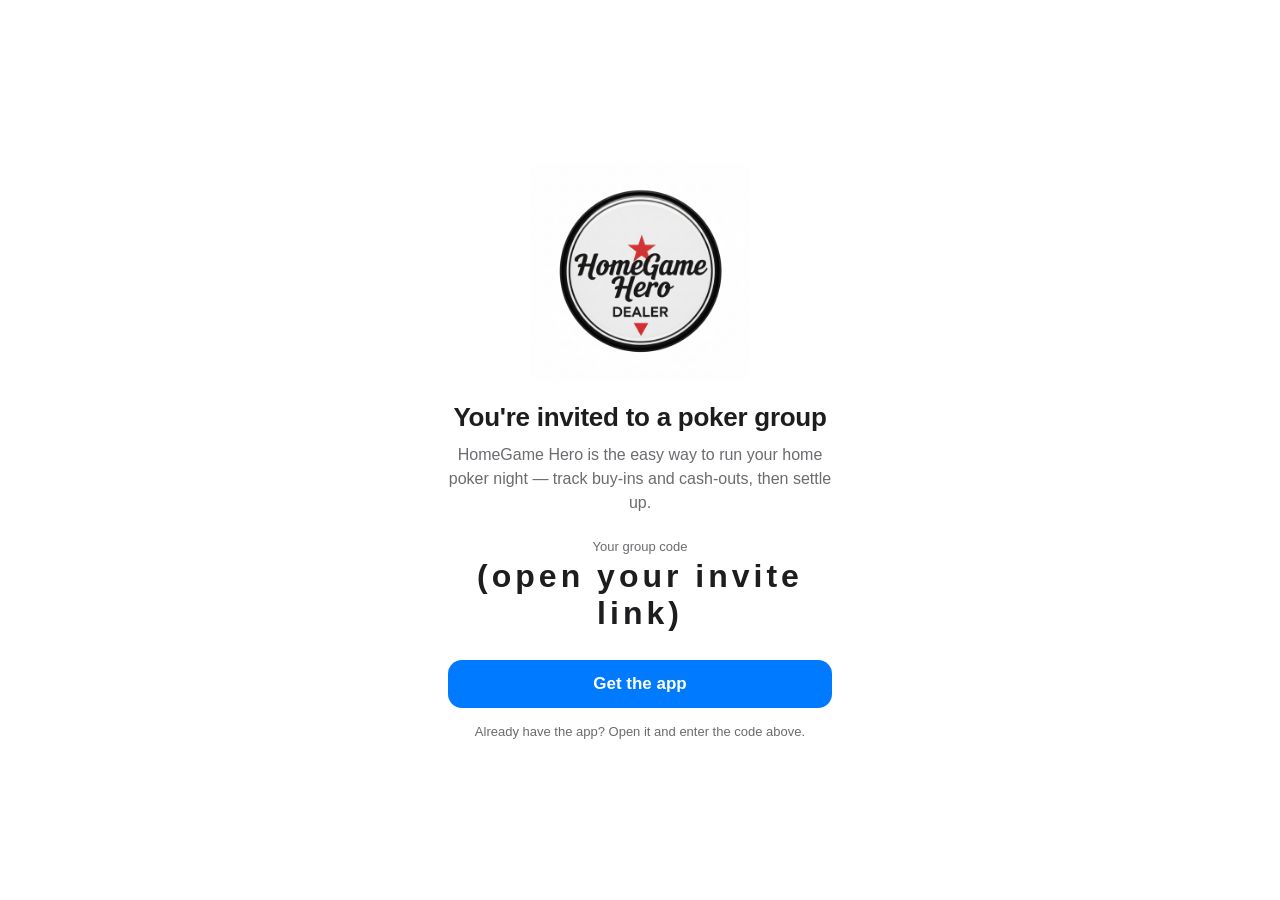
==== join/index.html @ 65db3cfb "HomeGame Hero site: marketing, invite landing, universal-links AASA" ====
<!doctype html>
<html lang="en">
<head>
  <meta charset="utf-8">
  <meta name="viewport" content="width=device-width, initial-scale=1">
  <title>Join a group on HomeGame Hero</title>
  <!-- Shows an "Open / Get" banner on iOS Safari. -->
  <meta name="apple-itunes-app" content="app-id=6759196612">
  <style>
    /* Matches the marketing page: always light, pure-white background so the
       logo's white tile blends in. */
    :root { color-scheme: light; --fg:#1d1d1f; --muted:#6b6b70; --accent:#007aff; }
    * { box-sizing: border-box; }
    body {
      margin: 0; min-height: 100vh; display: flex; align-items: center; justify-content: center;
      font-family: -apple-system, BlinkMacSystemFont, "Segoe UI", Roboto, Helvetica, Arial, sans-serif;
      background: #fff; color: var(--fg); padding: 24px;
    }
    .card { background: transparent; padding: 8px; max-width: 400px; width: 100%; text-align: center; }
    .logo { display: block; margin: 0 auto 20px; width: 220px; height: auto; max-width: 70vw; }
    h1 { font-size: 26px; margin: 0 0 10px; letter-spacing: -.01em; }
    p { font-size: 16px; line-height: 1.5; color: var(--muted); margin: 0 0 24px; }
    .code-label { font-size: 13px; color: var(--muted); margin-bottom: 4px; }
    .code {
      font-size: 32px; font-weight: 700; letter-spacing: 4px; margin: 0 0 28px;
      font-variant-numeric: tabular-nums;
    }
    .btn {
      display: inline-block; background: var(--accent); color: #fff; text-decoration: none;
      font-size: 17px; font-weight: 600; padding: 14px 24px; border-radius: 14px; width: 100%;
    }
    .hint { font-size: 13px; color: var(--muted); margin-top: 16px; }
  </style>
</head>
<body>
  <div class="card">
    <img class="logo" src="[data-uri]" alt="HomeGame Hero" width="220" height="220">
    <h1>You're invited to a poker group</h1>
    <p>HomeGame Hero is the easy way to run your home poker night — track buy-ins and cash-outs, then settle up.</p>
    <div class="code-label">Your group code</div>
    <div class="code" id="code">—</div>
    <a class="btn" href="https://apps.apple.com/app/id6759196612">Get the app</a>
    <div class="hint">Already have the app? Open it and enter the code above.</div>
  </div>
  <script>
    // Show the invite code from ?code=XYZ so the user can enter it after install.
    var code = new URLSearchParams(location.search).get("code");
    if (code) { document.getElementById("code").textContent = code.toUpperCase(); }
    else { document.getElementById("code").textContent = "(open your invite link)"; }
  </script>
</body>
</html>
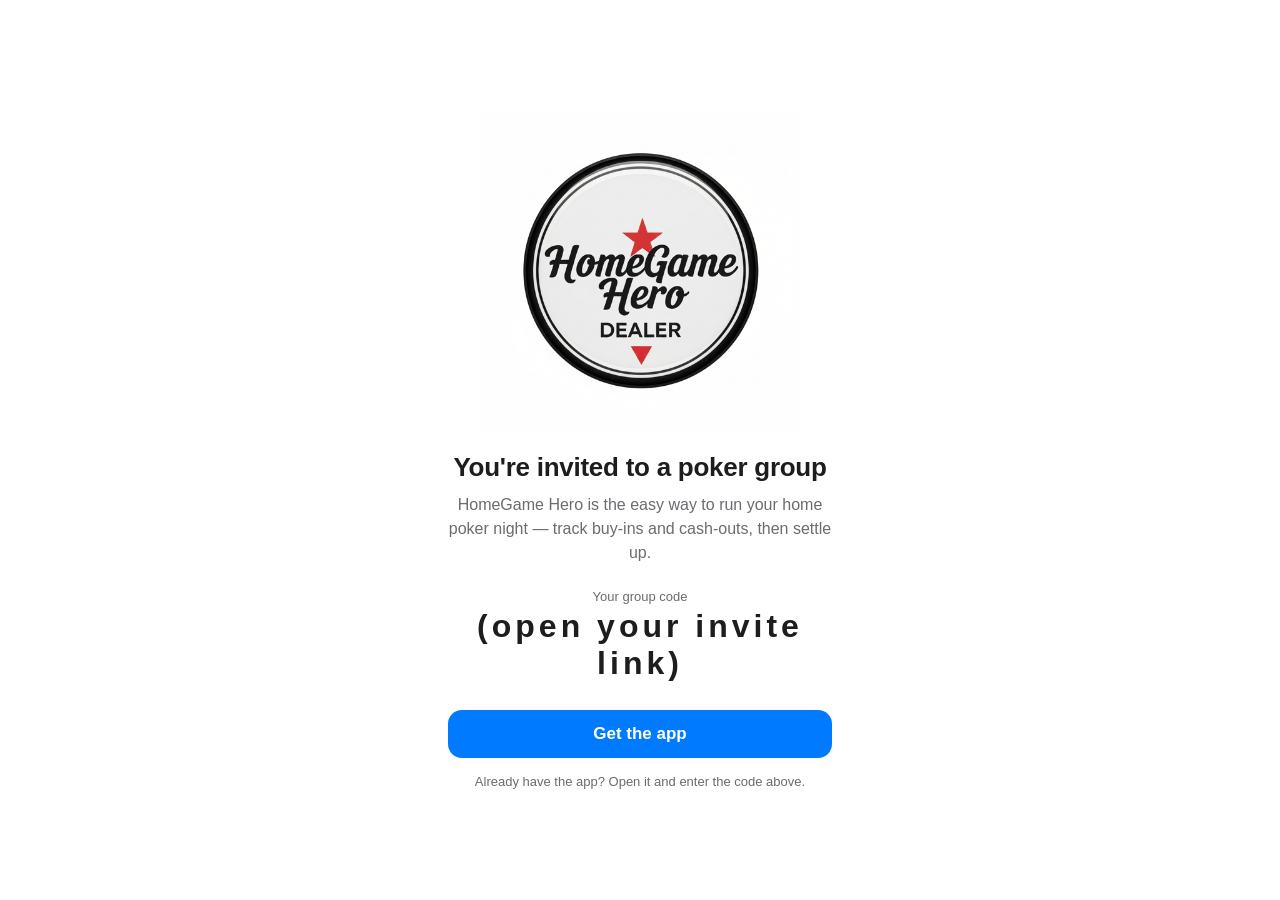
==== commit 4c160734: "Join page: 320px logo to match other pages" ====
--- a/join/index.html
+++ b/join/index.html
@@ -17,7 +17,7 @@
       background: #fff; color: var(--fg); padding: 24px;
     }
     .card { background: transparent; padding: 8px; max-width: 400px; width: 100%; text-align: center; }
-    .logo { display: block; margin: 0 auto 20px; width: 220px; height: auto; max-width: 70vw; }
+    .logo { display: block; margin: 0 auto 20px; width: 320px; height: auto; max-width: 78vw; }
     h1 { font-size: 26px; margin: 0 0 10px; letter-spacing: -.01em; }
     p { font-size: 16px; line-height: 1.5; color: var(--muted); margin: 0 0 24px; }
     .code-label { font-size: 13px; color: var(--muted); margin-bottom: 4px; }
@@ -34,7 +34,7 @@
 </head>
 <body>
   <div class="card">
-    <img class="logo" src="[data-uri]